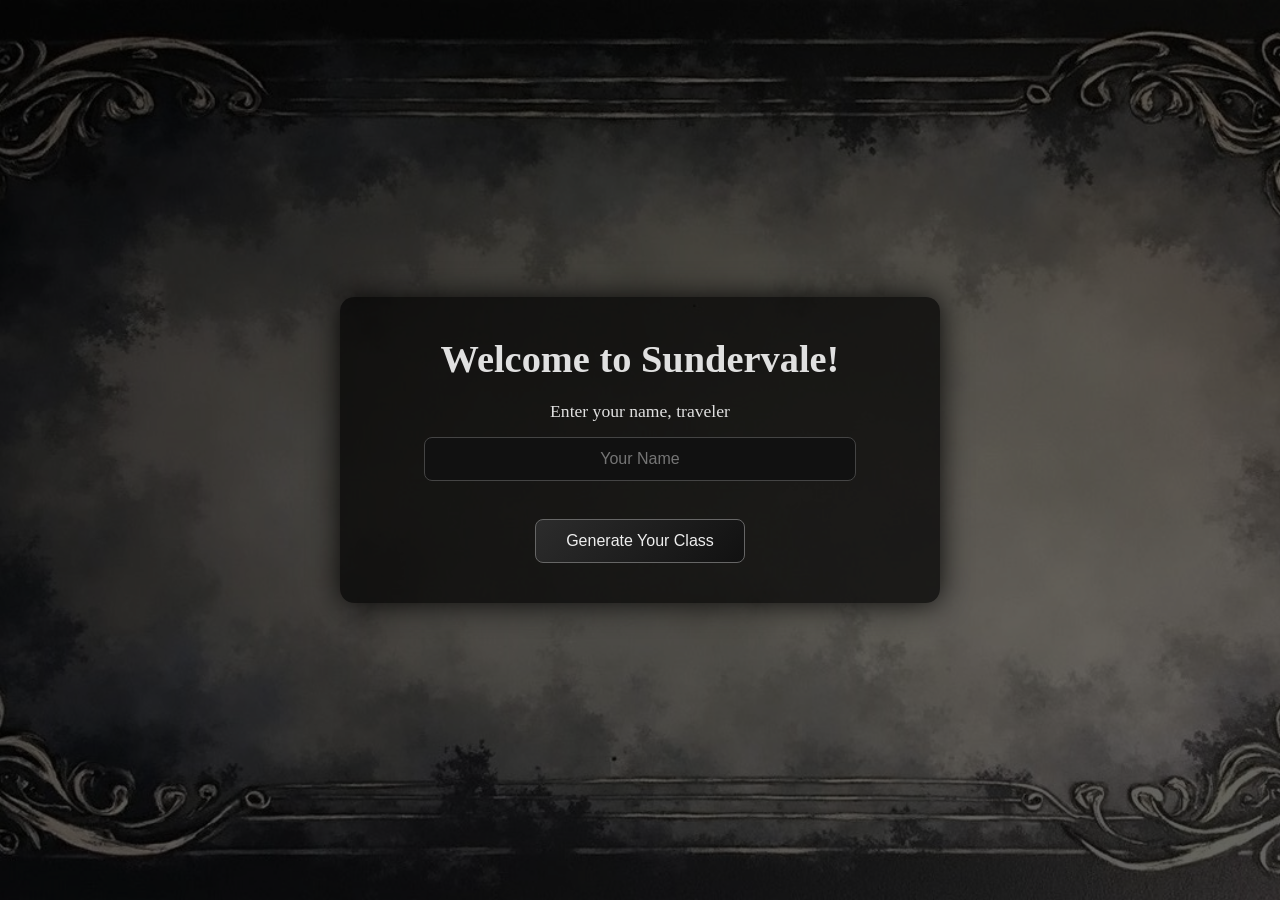
==== index.html @ fb8d45c8 "Update index.html" ====
<!DOCTYPE html>
<html>
<head>
  <title>Welcome to Sundervale</title>
  <link rel="stylesheet" href="assets/css/main.css">
</head>
<body>

  <div class="content">
    <h1>Welcome to Sundervale!</h1>

    <p>Enter your name, traveler</p>

    <input type="text" id="nameInput" placeholder="Your Name">

    <br><br>

    <button onclick="generateCharacter()">Generate Your Class</button>

    <div id="output"></div>
  </div>

  <script src="assets/js/main.js"></script>
</body>
</html>
---- assets/css/main.css ----
/* === GLOBAL RESET === */
* {
  box-sizing: border-box;
  margin: 0;
  padding: 0;
}

/* === PAGE BACKGROUND === */
body {
  min-height: 100vh;

  background-image: url("../img/background.jpg");
  background-size: cover;
  background-position: center;
  background-repeat: no-repeat;
  background-attachment: fixed;

  display: flex;
  justify-content: center;
  align-items: center;

  font-family: "Georgia", serif;
  color: #e0e0e0;
}

/* === DARK OVERLAY FOR READABILITY === */
body::before {
  content: "";
  position: fixed;
  inset: 0;
  background: rgba(0, 0, 0, 0.6);
  z-index: -1;
}

/* === MAIN CONTENT PANEL === */
.content {
  width: 100%;
  max-width: 600px;

  text-align: center;

  background: rgba(0, 0, 0, 0.7);
  padding: 40px 30px;

  border-radius: 14px;
  box-shadow: 0 0 30px rgba(0, 0, 0, 0.9);
}

/* === HEADINGS === */
h1 {
  font-size: 2.4rem;
  margin-bottom: 20px;
}

p {
  font-size: 1.1rem;
  margin-bottom: 15px;
}

/* === INPUT FIELD === */
input[type="text"] {
  width: 80%;
  padding: 12px;

  background: #111;
  border: 1px solid #444;
  border-radius: 8px;

  color: #eee;
  font-size: 1rem;
  text-align: center;
}

/* === BUTTON === */
button {
  margin-top: 20px;
  padding: 12px 30px;

  background: linear-gradient(135deg, #2c2c2c, #111);
  border: 1px solid #666;
  border-radius: 8px;

  color: #eee;
  font-size: 1rem;
  cursor: pointer;

  transition: all 0.3s ease;
}

button:hover {
  background: linear-gradient(135deg, #444, #222);
  box-shadow: 0 0 10px rgba(255, 255, 255, 0.2);
}

/* === RESULT TEXT === */
#result {
  margin-top: 25px;
  font-size: 1.2rem;
}
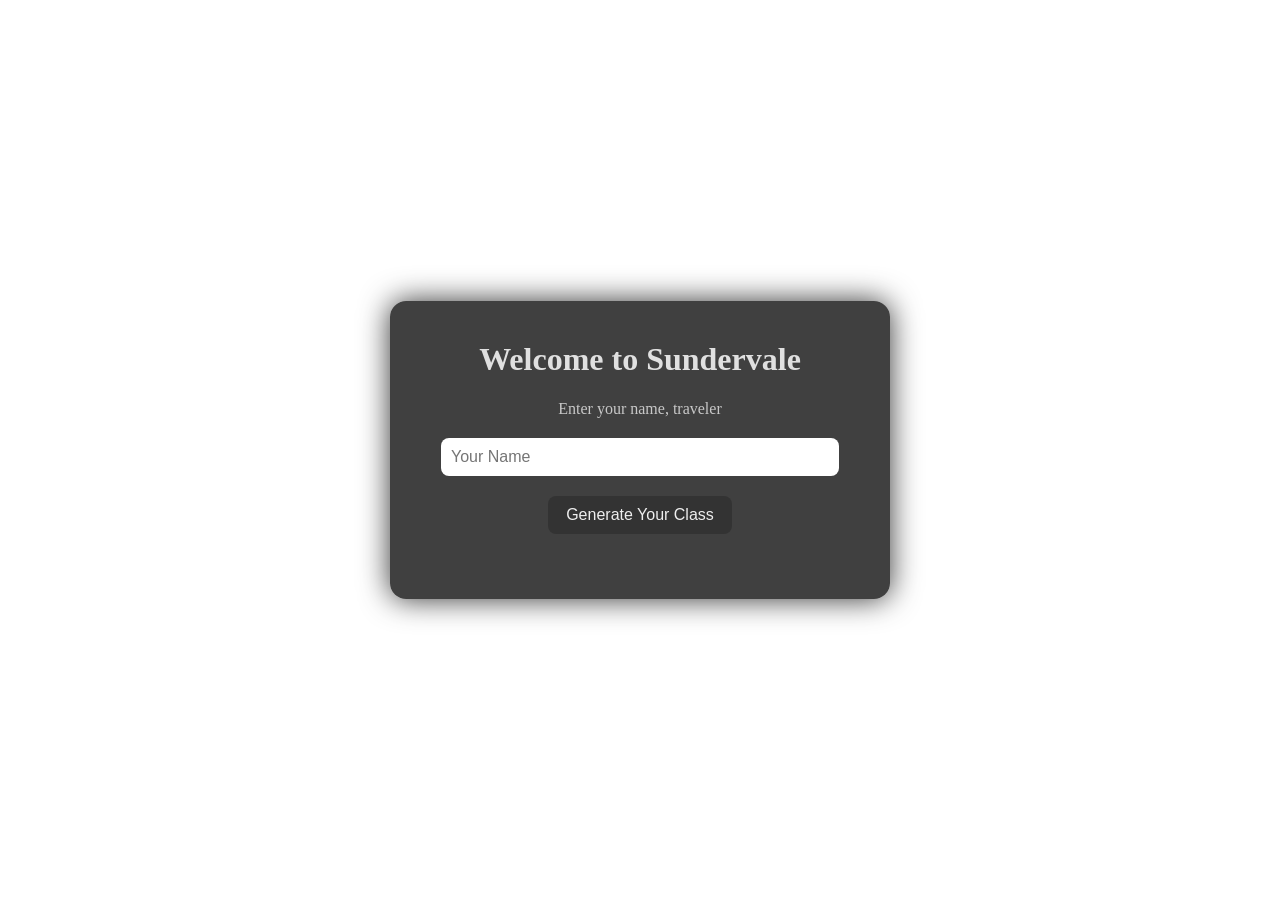
==== commit bd5e44f6: "Update index.html" ====
--- a/index.html
+++ b/index.html
@@ -1,19 +1,17 @@
 <!DOCTYPE html>
-<html>
+<html lang="en">
 <head>
+  <meta charset="UTF-8">
   <title>Welcome to Sundervale</title>
   <link rel="stylesheet" href="assets/css/main.css">
 </head>
 <body>
 
-  <div class="content">
-    <h1>Welcome to Sundervale!</h1>
-
-    <p>Enter your name, traveler</p>
+  <div class="card">
+    <h1>Welcome to Sundervale</h1>
+    <p class="subtitle">Enter your name, traveler</p>
 
     <input type="text" id="nameInput" placeholder="Your Name">
-
-    <br><br>
 
     <button onclick="generateCharacter()">Generate Your Class</button>
 
--- a/assets/css/main.css
+++ b/assets/css/main.css
@@ -1,99 +1,103 @@
-/* === GLOBAL RESET === */
-* {
-  box-sizing: border-box;
+/* ===== Global ===== */
+html, body {
+  height: 100%;
   margin: 0;
-  padding: 0;
 }
 
-/* === PAGE BACKGROUND === */
 body {
-  min-height: 100vh;
-
-  background-image: url("../img/background.jpg");
+  background-image: url("../images/background.jpg");
   background-size: cover;
   background-position: center;
   background-repeat: no-repeat;
-  background-attachment: fixed;
 
   display: flex;
   justify-content: center;
   align-items: center;
 
+  color: #e0e0e0;
   font-family: "Georgia", serif;
-  color: #e0e0e0;
 }
 
-/* === DARK OVERLAY FOR READABILITY === */
-body::before {
-  content: "";
-  position: fixed;
-  inset: 0;
-  background: rgba(0, 0, 0, 0.6);
-  z-index: -1;
+/* ===== Main Card ===== */
+.card {
+  background: rgba(0, 0, 0, 0.75);
+  padding: 40px;
+  width: 420px;
+  border-radius: 16px;
+  text-align: center;
+  box-shadow: 0 0 30px rgba(0,0,0,0.8);
 }
 
-/* === MAIN CONTENT PANEL === */
-.content {
-  width: 100%;
-  max-width: 600px;
-
-  text-align: center;
-
-  background: rgba(0, 0, 0, 0.7);
-  padding: 40px 30px;
-
-  border-radius: 14px;
-  box-shadow: 0 0 30px rgba(0, 0, 0, 0.9);
+/* ===== Text ===== */
+h1 {
+  margin-top: 0;
 }
 
-/* === HEADINGS === */
-h1 {
-  font-size: 2.4rem;
+.subtitle {
+  opacity: 0.85;
   margin-bottom: 20px;
 }
 
-p {
-  font-size: 1.1rem;
-  margin-bottom: 15px;
+/* ===== Input & Button ===== */
+input {
+  width: 90%;
+  padding: 10px;
+  border-radius: 8px;
+  border: none;
+  outline: none;
+  font-size: 16px;
+  margin-bottom: 20px;
 }
 
-/* === INPUT FIELD === */
-input[type="text"] {
-  width: 80%;
-  padding: 12px;
-
-  background: #111;
-  border: 1px solid #444;
+button {
+  padding: 10px 18px;
   border-radius: 8px;
-
+  border: none;
+  background: #333;
   color: #eee;
-  font-size: 1rem;
-  text-align: center;
-}
-
-/* === BUTTON === */
-button {
-  margin-top: 20px;
-  padding: 12px 30px;
-
-  background: linear-gradient(135deg, #2c2c2c, #111);
-  border: 1px solid #666;
-  border-radius: 8px;
-
-  color: #eee;
-  font-size: 1rem;
+  font-size: 16px;
   cursor: pointer;
-
-  transition: all 0.3s ease;
 }
 
 button:hover {
-  background: linear-gradient(135deg, #444, #222);
-  box-shadow: 0 0 10px rgba(255, 255, 255, 0.2);
+  background: #444;
 }
 
-/* === RESULT TEXT === */
-#result {
+/* ===== Output ===== */
+#output {
   margin-top: 25px;
-  font-size: 1.2rem;
+  opacity: 0;
 }
+
+/* Fade-in animation */
+.fade-in {
+  animation: fadeIn 0.6s ease forwards;
+}
+
+@keyframes fadeIn {
+  from {
+    opacity: 0;
+    transform: translateY(10px);
+  }
+  to {
+    opacity: 1;
+    transform: translateY(0);
+  }
+}
+
+/* ===== Traits ===== */
+.traits {
+  list-style: none;
+  padding: 0;
+  margin: 10px 0;
+}
+
+.traits li {
+  margin: 4px 0;
+}
+
+.ending {
+  margin-top: 12px;
+  font-style: italic;
+  opacity: 0.85;
+}
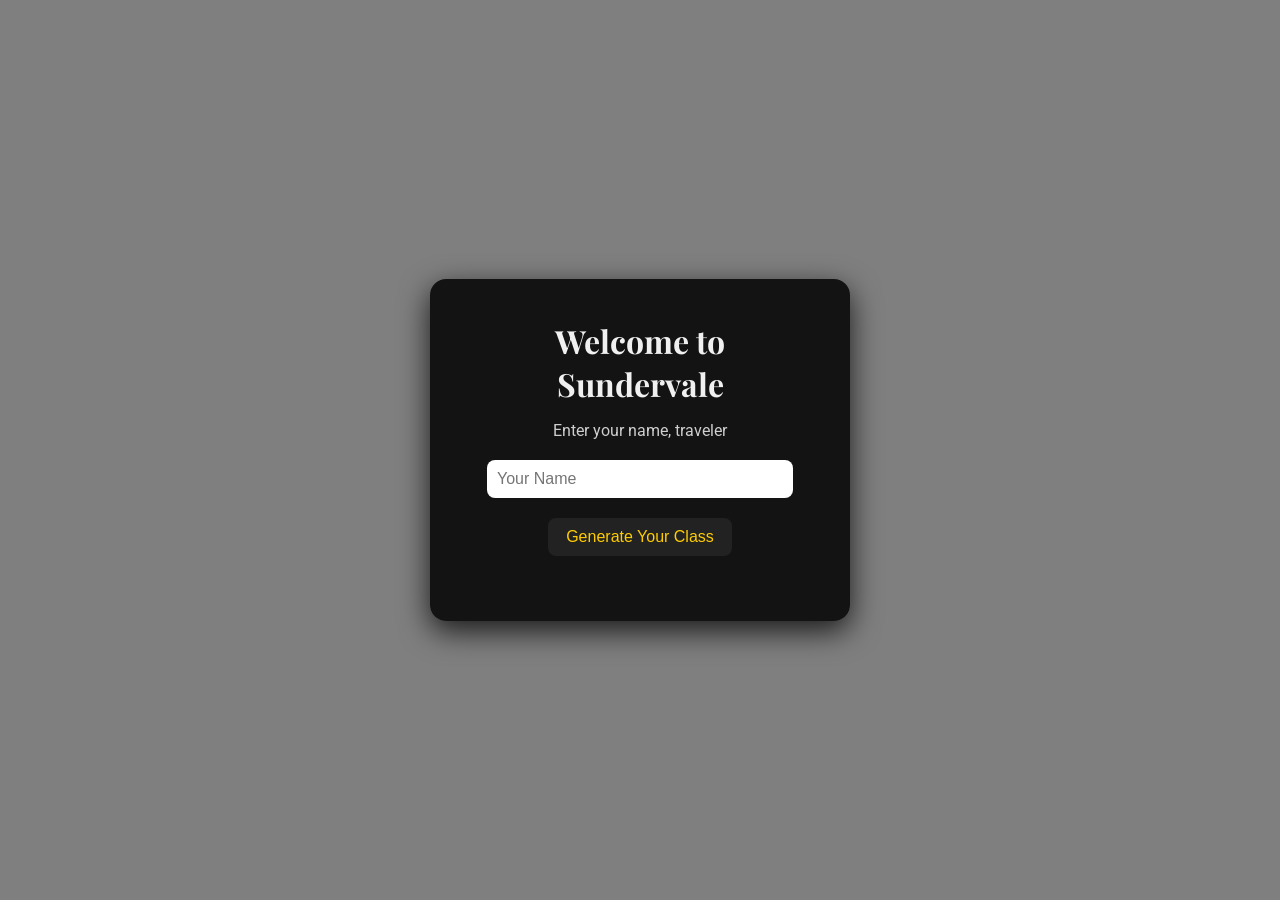
==== commit eca92142: "Update index.html" ====
--- a/index.html
+++ b/index.html
@@ -2,7 +2,13 @@
 <html lang="en">
 <head>
   <meta charset="UTF-8">
+  <meta name="viewport" content="width=device-width, initial-scale=1.0">
   <title>Welcome to Sundervale</title>
+
+  <!-- Google Fonts -->
+  <link href="https://fonts.googleapis.com/css2?family=Playfair+Display:wght@400;700&family=Roboto:wght@400;500&display=swap" rel="stylesheet">
+
+  <!-- Main CSS -->
   <link rel="stylesheet" href="assets/css/main.css">
 </head>
 <body>
@@ -12,8 +18,7 @@
     <p class="subtitle">Enter your name, traveler</p>
 
     <input type="text" id="nameInput" placeholder="Your Name">
-
-    <button onclick="generateCharacter()">Generate Your Class</button>
+    <button id="generateBtn">Generate Your Class</button>
 
     <div id="output"></div>
   </div>
--- a/assets/css/main.css
+++ b/assets/css/main.css
@@ -1,41 +1,67 @@
-/* ===== Global ===== */
+/* ===== Global Styles ===== */
+* {
+  box-sizing: border-box;
+}
+
 html, body {
   height: 100%;
   margin: 0;
-}
-
-body {
-  background-image: url("../images/background.jpg");
-  background-size: cover;
-  background-position: center;
-  background-repeat: no-repeat;
-
+  font-family: 'Roboto', sans-serif;
+  background: url("../images/background.jpg") center/cover no-repeat;
+  position: relative;
+  color: #f0f0f0;
   display: flex;
   justify-content: center;
   align-items: center;
-
-  color: #e0e0e0;
-  font-family: "Georgia", serif;
+  padding: 20px;
 }
 
-/* ===== Main Card ===== */
+body::before {
+  content: '';
+  position: fixed;
+  top: 0; left: 0;
+  width: 100%; height: 100%;
+  background: rgba(0,0,0,0.5);
+  z-index: -1;
+}
+
+/* ===== Card ===== */
 .card {
-  background: rgba(0, 0, 0, 0.75);
+  background: rgba(0,0,0,0.85);
+  max-width: 420px;
+  width: 100%;
   padding: 40px;
-  width: 420px;
   border-radius: 16px;
   text-align: center;
-  box-shadow: 0 0 30px rgba(0,0,0,0.8);
+  box-shadow: 0 10px 30px rgba(0,0,0,0.8);
+  transition: transform 0.3s ease, box-shadow 0.3s ease;
 }
 
-/* ===== Text ===== */
+.card:hover {
+  transform: translateY(-5px);
+  box-shadow: 0 15px 35px rgba(0,0,0,0.9);
+}
+
+/* ===== Typography ===== */
 h1 {
   margin-top: 0;
+  font-family: 'Playfair Display', serif;
+  font-size: 2rem;
+  margin-bottom: 8px;
 }
 
 .subtitle {
   opacity: 0.85;
   margin-bottom: 20px;
+}
+
+h2 {
+  color: #ffcc00;
+  font-family: 'Playfair Display', serif;
+}
+
+h3 {
+  margin-bottom: 6px;
 }
 
 /* ===== Input & Button ===== */
@@ -47,20 +73,27 @@
   outline: none;
   font-size: 16px;
   margin-bottom: 20px;
+  transition: all 0.3s ease;
+}
+
+input:focus {
+  outline: 2px solid #ffcc00;
+  box-shadow: 0 0 8px #ffcc00;
 }
 
 button {
   padding: 10px 18px;
   border-radius: 8px;
   border: none;
-  background: #333;
-  color: #eee;
+  background: #222;
+  color: #ffcc00;
   font-size: 16px;
   cursor: pointer;
+  transition: all 0.3s ease;
 }
 
 button:hover {
-  background: #444;
+  background: #555;
 }
 
 /* ===== Output ===== */
@@ -69,20 +102,14 @@
   opacity: 0;
 }
 
-/* Fade-in animation */
-.fade-in {
-  animation: fadeIn 0.6s ease forwards;
+/* ===== Animation ===== */
+@keyframes fadeInUp {
+  from { opacity: 0; transform: translateY(20px); }
+  to { opacity: 1; transform: translateY(0); }
 }
 
-@keyframes fadeIn {
-  from {
-    opacity: 0;
-    transform: translateY(10px);
-  }
-  to {
-    opacity: 1;
-    transform: translateY(0);
-  }
+.fade-in {
+  animation: fadeInUp 0.6s ease forwards;
 }
 
 /* ===== Traits ===== */
@@ -93,11 +120,25 @@
 }
 
 .traits li {
-  margin: 4px 0;
+  display: inline-block;
+  margin: 5px 6px;
+  padding: 4px 10px;
+  background: #333;
+  border-radius: 12px;
+  font-size: 14px;
+  opacity: 0.9;
+  transition: all 0.3s ease;
 }
 
+.traits li:hover {
+  background: #ffcc00;
+  color: #111;
+}
+
+/* ===== Ending Text ===== */
 .ending {
   margin-top: 12px;
   font-style: italic;
   opacity: 0.85;
 }
+
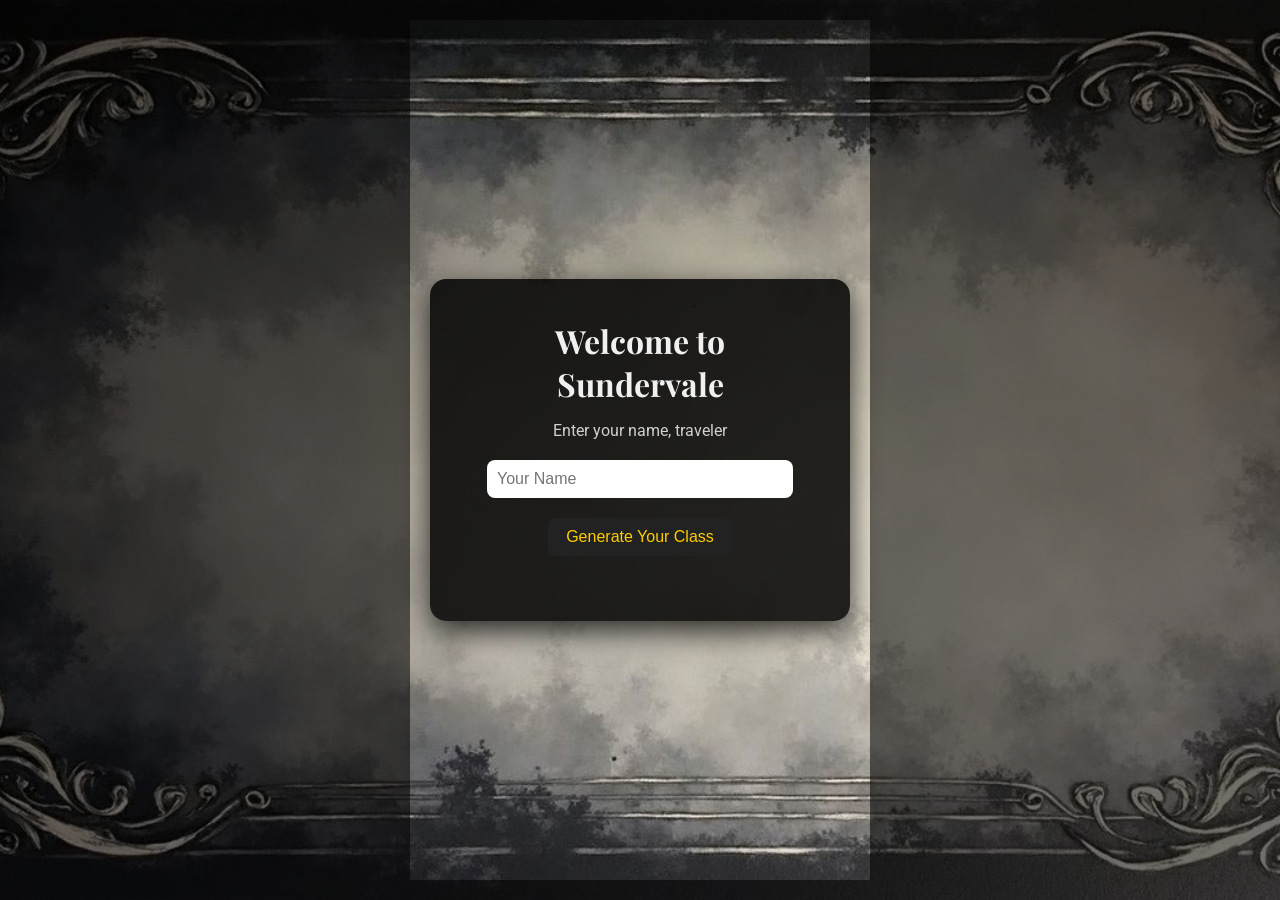
==== commit cf78dec4: "Update index.html" ====
--- a/index.html
+++ b/index.html
@@ -3,7 +3,7 @@
 <head>
   <meta charset="UTF-8">
   <meta name="viewport" content="width=device-width, initial-scale=1.0">
-  <title>Welcome to Sundervale</title>
+  <title>Welcome to Sundervale!</title>
 
   <!-- Google Fonts -->
   <link href="https://fonts.googleapis.com/css2?family=Playfair+Display:wght@400;700&family=Roboto:wght@400;500&display=swap" rel="stylesheet">
--- a/assets/css/main.css
+++ b/assets/css/main.css
@@ -7,21 +7,26 @@
   height: 100%;
   margin: 0;
   font-family: 'Roboto', sans-serif;
-  background: url("../images/background.jpg") center/cover no-repeat;
-  position: relative;
   color: #f0f0f0;
   display: flex;
   justify-content: center;
   align-items: center;
   padding: 20px;
+
+  /* Background image */
+  background: url("../img/background.jpg") center center / cover no-repeat fixed;
+
+  /* Fallback color */
+  background-color: #111;
 }
 
+/* Overlay to darken image and make text readable */
 body::before {
   content: '';
   position: fixed;
   top: 0; left: 0;
   width: 100%; height: 100%;
-  background: rgba(0,0,0,0.5);
+  background: rgba(0, 0, 0, 0.55); /* slightly darker overlay */
   z-index: -1;
 }
 
@@ -58,6 +63,7 @@
 h2 {
   color: #ffcc00;
   font-family: 'Playfair Display', serif;
+  margin-bottom: 6px;
 }
 
 h3 {
@@ -142,3 +148,14 @@
   opacity: 0.85;
 }
 
+/* ===== Responsive ===== */
+@media (max-width: 480px) {
+  .card {
+    padding: 30px 20px;
+  }
+  h1 { font-size: 1.6rem; }
+  h2 { font-size: 1.4rem; }
+  input, button { font-size: 14px; }
+}
+
+
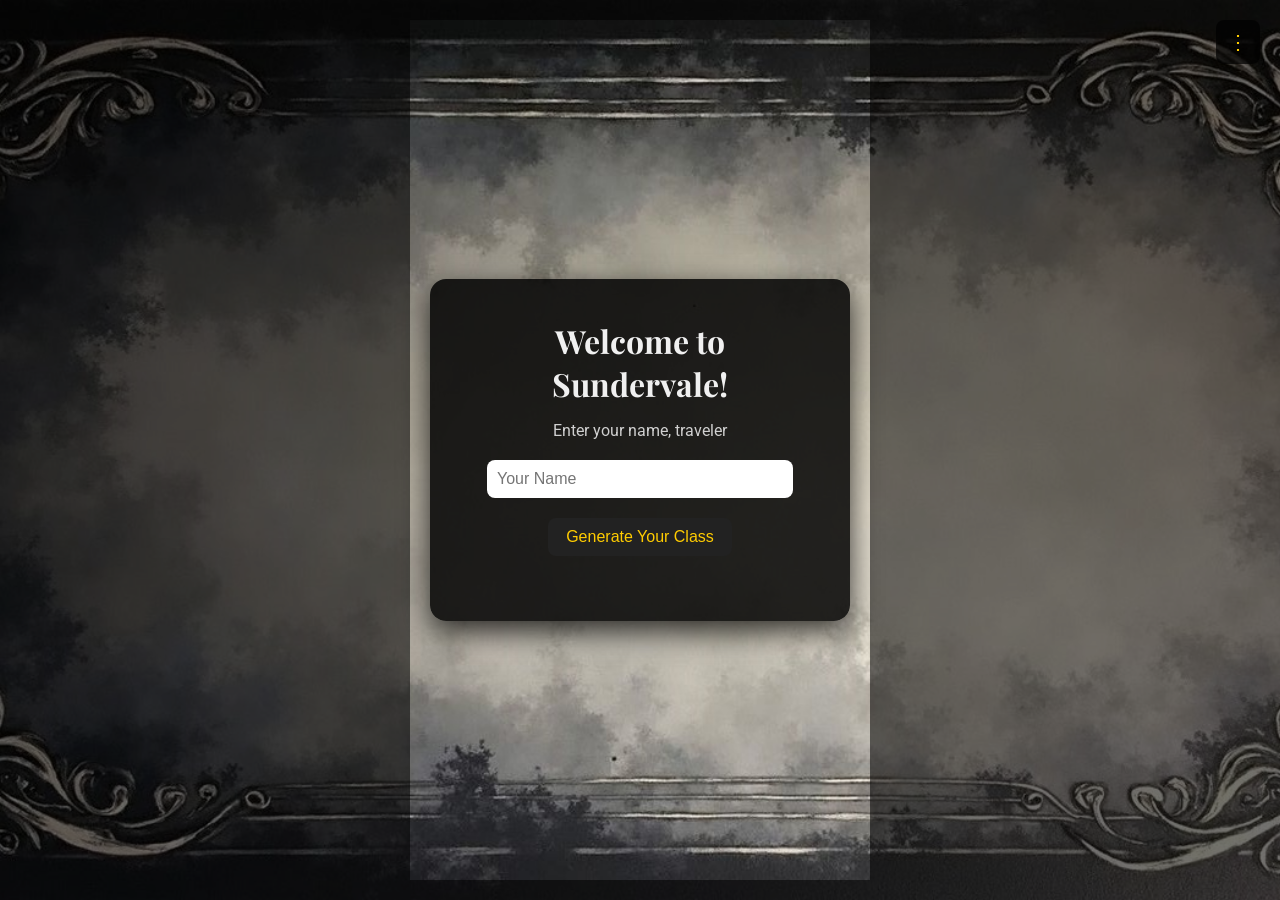
==== commit 343ae6dc: "Update index.html" ====
--- a/index.html
+++ b/index.html
@@ -3,7 +3,7 @@
 <head>
   <meta charset="UTF-8">
   <meta name="viewport" content="width=device-width, initial-scale=1.0">
-  <title>Welcome to Sundervale!</title>
+  <title>Welcome to Sundervale</title>
 
   <!-- Google Fonts -->
   <link href="https://fonts.googleapis.com/css2?family=Playfair+Display:wght@400;700&family=Roboto:wght@400;500&display=swap" rel="stylesheet">
@@ -13,8 +13,18 @@
 </head>
 <body>
 
+  <!-- Top-right menu -->
+  <div class="menu-container">
+    <button class="menu-btn">⋮</button>
+    <div class="dropdown">
+      <a href="gallery.html">Gallery</a>
+      <a href="story.html">World Story</a>
+    </div>
+  </div>
+
+  <!-- Main Card -->
   <div class="card">
-    <h1>Welcome to Sundervale</h1>
+    <h1>Welcome to Sundervale!</h1>
     <p class="subtitle">Enter your name, traveler</p>
 
     <input type="text" id="nameInput" placeholder="Your Name">
@@ -23,6 +33,8 @@
     <div id="output"></div>
   </div>
 
+  <!-- JS -->
   <script src="assets/js/main.js"></script>
 </body>
 </html>
+
--- a/assets/css/main.css
+++ b/assets/css/main.css
@@ -15,9 +15,7 @@
 
   /* Background image */
   background: url("../img/background.jpg") center center / cover no-repeat fixed;
-
-  /* Fallback color */
-  background-color: #111;
+  background-color: #111; /* fallback */
 }
 
 /* Overlay to darken image and make text readable */
@@ -26,8 +24,55 @@
   position: fixed;
   top: 0; left: 0;
   width: 100%; height: 100%;
-  background: rgba(0, 0, 0, 0.55); /* slightly darker overlay */
+  background: rgba(0,0,0,0.55);
   z-index: -1;
+}
+
+/* ===== Top-right Menu ===== */
+.menu-container {
+  position: fixed;
+  top: 20px;
+  right: 20px;
+  z-index: 1000;
+}
+
+.menu-btn {
+  background: rgba(0,0,0,0.7);
+  color: #ffcc00;
+  border: none;
+  padding: 10px 12px;
+  font-size: 20px;
+  border-radius: 8px;
+  cursor: pointer;
+  transition: background 0.3s ease;
+}
+
+.menu-btn:hover {
+  background: rgba(0,0,0,0.85);
+}
+
+.dropdown {
+  display: none;
+  position: absolute;
+  top: 40px;
+  right: 0;
+  background: rgba(0,0,0,0.9);
+  border-radius: 8px;
+  overflow: hidden;
+  min-width: 150px;
+  box-shadow: 0 5px 20px rgba(0,0,0,0.7);
+}
+
+.dropdown a {
+  display: block;
+  color: #ffcc00;
+  text-decoration: none;
+  padding: 10px 15px;
+  transition: background 0.3s ease;
+}
+
+.dropdown a:hover {
+  background: rgba(255,204,0,0.1);
 }
 
 /* ===== Card ===== */
@@ -39,12 +84,13 @@
   border-radius: 16px;
   text-align: center;
   box-shadow: 0 10px 30px rgba(0,0,0,0.8);
-  transition: transform 0.3s ease, box-shadow 0.3s ease;
+  transition: transform 0.3s ease, box-shadow 0.3s ease, background 0.3s ease;
 }
 
 .card:hover {
   transform: translateY(-5px);
-  box-shadow: 0 15px 35px rgba(0,0,0,0.9);
+  box-shadow: 0 12px 25px rgba(0,0,0,0.85);
+  background: rgba(0,0,0,0.9);
 }
 
 /* ===== Typography ===== */
@@ -150,9 +196,7 @@
 
 /* ===== Responsive ===== */
 @media (max-width: 480px) {
-  .card {
-    padding: 30px 20px;
-  }
+  .card { padding: 30px 20px; }
   h1 { font-size: 1.6rem; }
   h2 { font-size: 1.4rem; }
   input, button { font-size: 14px; }
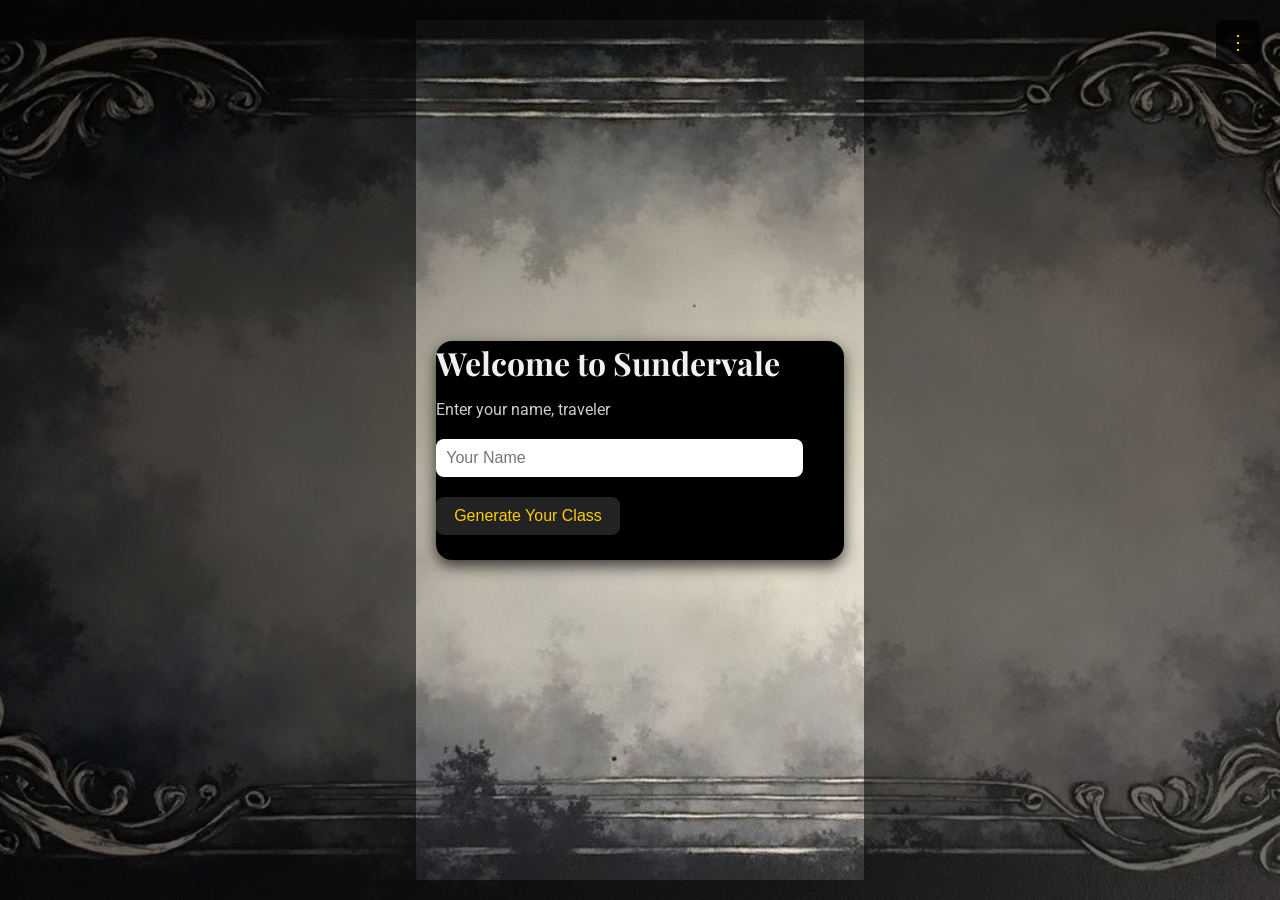
==== commit fcf9095d: "Update index.html" ====
--- a/index.html
+++ b/index.html
@@ -24,7 +24,7 @@
 
   <!-- Main Card -->
   <div class="card">
-    <h1>Welcome to Sundervale!</h1>
+    <h1>Welcome to Sundervale</h1>
     <p class="subtitle">Enter your name, traveler</p>
 
     <input type="text" id="nameInput" placeholder="Your Name">
--- a/assets/css/main.css
+++ b/assets/css/main.css
@@ -77,20 +77,15 @@
 
 /* ===== Card ===== */
 .card {
-  background: rgba(0,0,0,0.85);
-  max-width: 420px;
-  width: 100%;
-  padding: 40px;
+  background: #000; /* fully opaque removes the column issue */
+  box-shadow: 0 6px 15px rgba(0,0,0,0.7); 
   border-radius: 16px;
-  text-align: center;
-  box-shadow: 0 10px 30px rgba(0,0,0,0.8);
-  transition: transform 0.3s ease, box-shadow 0.3s ease, background 0.3s ease;
+  transition: transform 0.3s ease, box-shadow 0.3s ease;
 }
 
 .card:hover {
   transform: translateY(-5px);
-  box-shadow: 0 12px 25px rgba(0,0,0,0.85);
-  background: rgba(0,0,0,0.9);
+  box-shadow: 0 8px 20px rgba(0,0,0,0.7);
 }
 
 /* ===== Typography ===== */
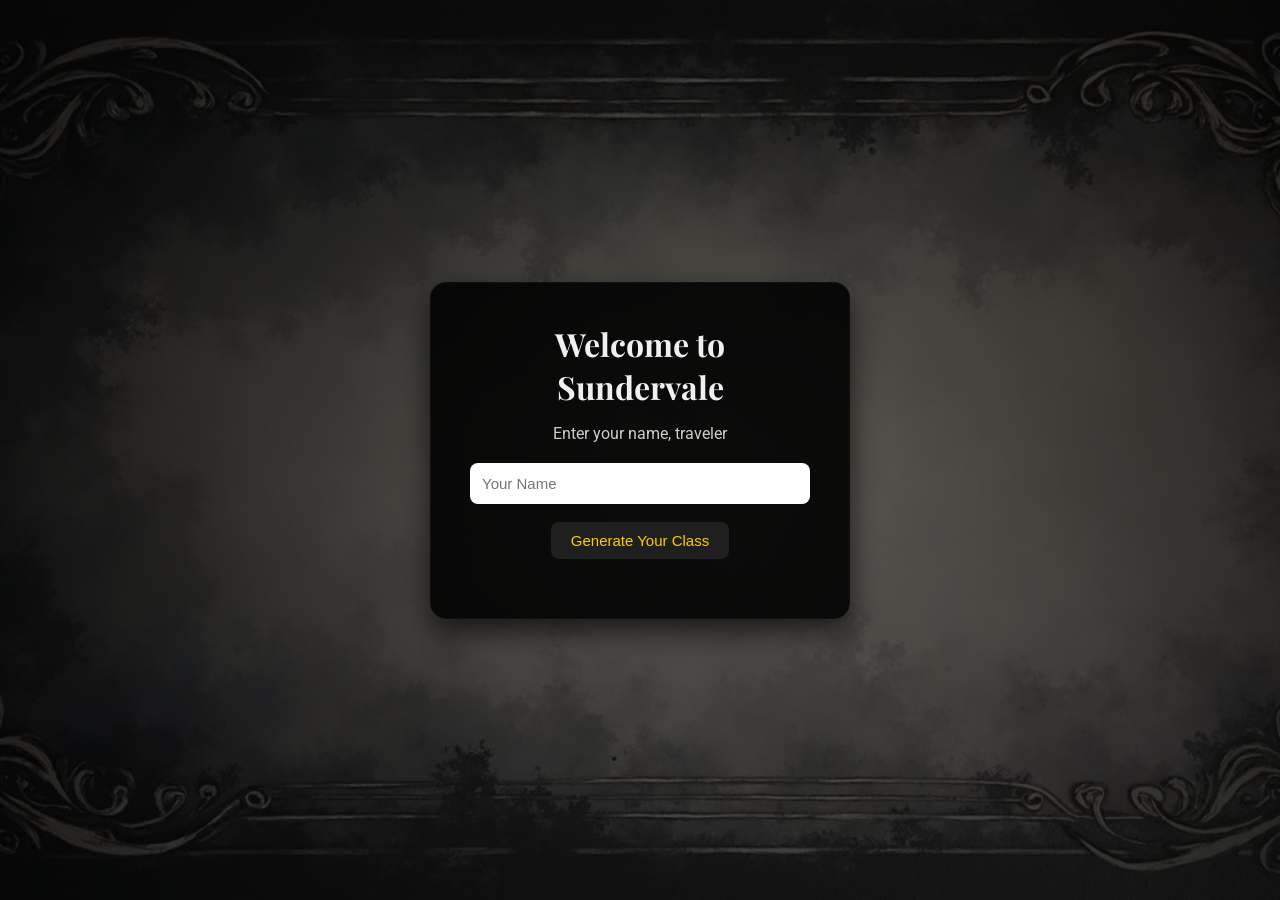
==== commit 386222ce: "First fix on local for bright column" ====
--- a/index.html
+++ b/index.html
@@ -1,40 +1,29 @@
 <!DOCTYPE html>
 <html lang="en">
 <head>
-  <meta charset="UTF-8">
-  <meta name="viewport" content="width=device-width, initial-scale=1.0">
+  <meta charset="UTF-8" />
   <title>Welcome to Sundervale</title>
 
   <!-- Google Fonts -->
-  <link href="https://fonts.googleapis.com/css2?family=Playfair+Display:wght@400;700&family=Roboto:wght@400;500&display=swap" rel="stylesheet">
+  <link rel="preconnect" href="https://fonts.googleapis.com">
+  <link rel="preconnect" href="https://fonts.gstatic.com" crossorigin>
+  <link href="https://fonts.googleapis.com/css2?family=Playfair+Display:wght@600;700&family=Roboto:wght@400;500&display=swap" rel="stylesheet">
 
-  <!-- Main CSS -->
   <link rel="stylesheet" href="assets/css/main.css">
 </head>
 <body>
 
-  <!-- Top-right menu -->
-  <div class="menu-container">
-    <button class="menu-btn">⋮</button>
-    <div class="dropdown">
-      <a href="gallery.html">Gallery</a>
-      <a href="story.html">World Story</a>
-    </div>
-  </div>
-
-  <!-- Main Card -->
-  <div class="card">
+  <main class="card">
     <h1>Welcome to Sundervale</h1>
     <p class="subtitle">Enter your name, traveler</p>
 
-    <input type="text" id="nameInput" placeholder="Your Name">
-    <button id="generateBtn">Generate Your Class</button>
+    <input type="text" id="nameInput" placeholder="Your Name" />
+
+    <button onclick="generateCharacter()">Generate Your Class</button>
 
     <div id="output"></div>
-  </div>
+  </main>
 
-  <!-- JS -->
   <script src="assets/js/main.js"></script>
 </body>
 </html>
-
--- a/assets/css/main.css
+++ b/assets/css/main.css
@@ -1,4 +1,4 @@
-/* ===== Global Styles ===== */
+/* ===== Reset & Base ===== */
 * {
   box-sizing: border-box;
 }
@@ -8,92 +8,67 @@
   margin: 0;
   font-family: 'Roboto', sans-serif;
   color: #f0f0f0;
+}
+
+/* ===== Layout ===== */
+body {
   display: flex;
   justify-content: center;
   align-items: center;
   padding: 20px;
-
-  /* Background image */
-  background: url("../img/background.jpg") center center / cover no-repeat fixed;
-  background-color: #111; /* fallback */
+  position: relative;
+  overflow: hidden;
 }
 
-/* Overlay to darken image and make text readable */
+/* ===== Background Image Layer ===== */
 body::before {
-  content: '';
+  content: "";
   position: fixed;
-  top: 0; left: 0;
-  width: 100%; height: 100%;
-  background: rgba(0,0,0,0.55);
+  inset: 0;
+  background: url("../img/background.jpg") center / cover no-repeat;
+  filter: brightness(0.55) contrast(0.9);
+  z-index: -2;
+}
+
+/* ===== Atmospheric Overlay ===== */
+body::after {
+  content: "";
+  position: fixed;
+  inset: 0;
+  background: radial-gradient(
+    circle at center,
+    rgba(0,0,0,0.15),
+    rgba(0,0,0,0.75)
+  );
   z-index: -1;
 }
 
-/* ===== Top-right Menu ===== */
-.menu-container {
-  position: fixed;
-  top: 20px;
-  right: 20px;
-  z-index: 1000;
-}
-
-.menu-btn {
-  background: rgba(0,0,0,0.7);
-  color: #ffcc00;
-  border: none;
-  padding: 10px 12px;
-  font-size: 20px;
-  border-radius: 8px;
-  cursor: pointer;
-  transition: background 0.3s ease;
-}
-
-.menu-btn:hover {
-  background: rgba(0,0,0,0.85);
-}
-
-.dropdown {
-  display: none;
-  position: absolute;
-  top: 40px;
-  right: 0;
-  background: rgba(0,0,0,0.9);
-  border-radius: 8px;
-  overflow: hidden;
-  min-width: 150px;
-  box-shadow: 0 5px 20px rgba(0,0,0,0.7);
-}
-
-.dropdown a {
-  display: block;
-  color: #ffcc00;
-  text-decoration: none;
-  padding: 10px 15px;
-  transition: background 0.3s ease;
-}
-
-.dropdown a:hover {
-  background: rgba(255,204,0,0.1);
-}
-
-/* ===== Card ===== */
+/* ===== Main Card ===== */
 .card {
-  background: #000; /* fully opaque removes the column issue */
-  box-shadow: 0 6px 15px rgba(0,0,0,0.7); 
+  background: rgba(0, 0, 0, 0.88);
+  max-width: 420px;
+  width: 100%;
+  padding: 40px;
   border-radius: 16px;
-  transition: transform 0.3s ease, box-shadow 0.3s ease;
+  text-align: center;
+  box-shadow:
+    0 12px 30px rgba(0,0,0,0.7),
+    inset 0 0 0 1px rgba(255,255,255,0.03);
+  transition: transform 0.25s ease, box-shadow 0.25s ease;
 }
 
 .card:hover {
-  transform: translateY(-5px);
-  box-shadow: 0 8px 20px rgba(0,0,0,0.7);
+  transform: translateY(-4px);
+  box-shadow:
+    0 18px 40px rgba(0,0,0,0.8),
+    inset 0 0 0 1px rgba(255,255,255,0.04);
 }
 
 /* ===== Typography ===== */
 h1 {
-  margin-top: 0;
   font-family: 'Playfair Display', serif;
   font-size: 2rem;
-  margin-bottom: 8px;
+  margin: 0 0 6px;
 }
 
 .subtitle {
@@ -102,9 +77,9 @@
 }
 
 h2 {
+  font-family: 'Playfair Display', serif;
   color: #ffcc00;
-  font-family: 'Playfair Display', serif;
-  margin-bottom: 6px;
+  margin-top: 25px;
 }
 
 h3 {
@@ -113,68 +88,72 @@
 
 /* ===== Input & Button ===== */
 input {
-  width: 90%;
-  padding: 10px;
+  width: 100%;
+  padding: 12px;
   border-radius: 8px;
   border: none;
-  outline: none;
-  font-size: 16px;
-  margin-bottom: 20px;
-  transition: all 0.3s ease;
+  font-size: 15px;
+  margin-bottom: 18px;
 }
 
 input:focus {
   outline: 2px solid #ffcc00;
-  box-shadow: 0 0 8px #ffcc00;
+  box-shadow: 0 0 6px rgba(255,204,0,0.6);
 }
 
 button {
-  padding: 10px 18px;
+  padding: 10px 20px;
   border-radius: 8px;
   border: none;
-  background: #222;
+  background: #1f1f1f;
   color: #ffcc00;
-  font-size: 16px;
+  font-size: 15px;
   cursor: pointer;
-  transition: all 0.3s ease;
+  transition: background 0.25s ease, transform 0.2s ease;
 }
 
 button:hover {
-  background: #555;
+  background: #333;
+  transform: translateY(-1px);
 }
 
 /* ===== Output ===== */
 #output {
-  margin-top: 25px;
+  margin-top: 20px;
   opacity: 0;
 }
 
-/* ===== Animation ===== */
-@keyframes fadeInUp {
-  from { opacity: 0; transform: translateY(20px); }
-  to { opacity: 1; transform: translateY(0); }
+/* ===== Fade Animation ===== */
+.fade-in {
+  animation: fadeInUp 0.6s ease forwards;
 }
 
-.fade-in {
-  animation: fadeInUp 0.6s ease forwards;
+@keyframes fadeInUp {
+  from {
+    opacity: 0;
+    transform: translateY(16px);
+  }
+  to {
+    opacity: 1;
+    transform: translateY(0);
+  }
 }
 
 /* ===== Traits ===== */
 .traits {
   list-style: none;
   padding: 0;
-  margin: 10px 0;
+  margin: 12px 0;
 }
 
 .traits li {
   display: inline-block;
-  margin: 5px 6px;
-  padding: 4px 10px;
-  background: #333;
+  margin: 5px;
+  padding: 5px 12px;
+  background: #2c2c2c;
   border-radius: 12px;
-  font-size: 14px;
-  opacity: 0.9;
-  transition: all 0.3s ease;
+  font-size: 13px;
+  transition: background 0.25s ease, color 0.25s ease;
 }
 
 .traits li:hover {
@@ -182,19 +161,9 @@
   color: #111;
 }
 
-/* ===== Ending Text ===== */
+/* ===== Ending ===== */
 .ending {
-  margin-top: 12px;
+  margin-top: 14px;
   font-style: italic;
   opacity: 0.85;
 }
-
-/* ===== Responsive ===== */
-@media (max-width: 480px) {
-  .card { padding: 30px 20px; }
-  h1 { font-size: 1.6rem; }
-  h2 { font-size: 1.4rem; }
-  input, button { font-size: 14px; }
-}
-
-
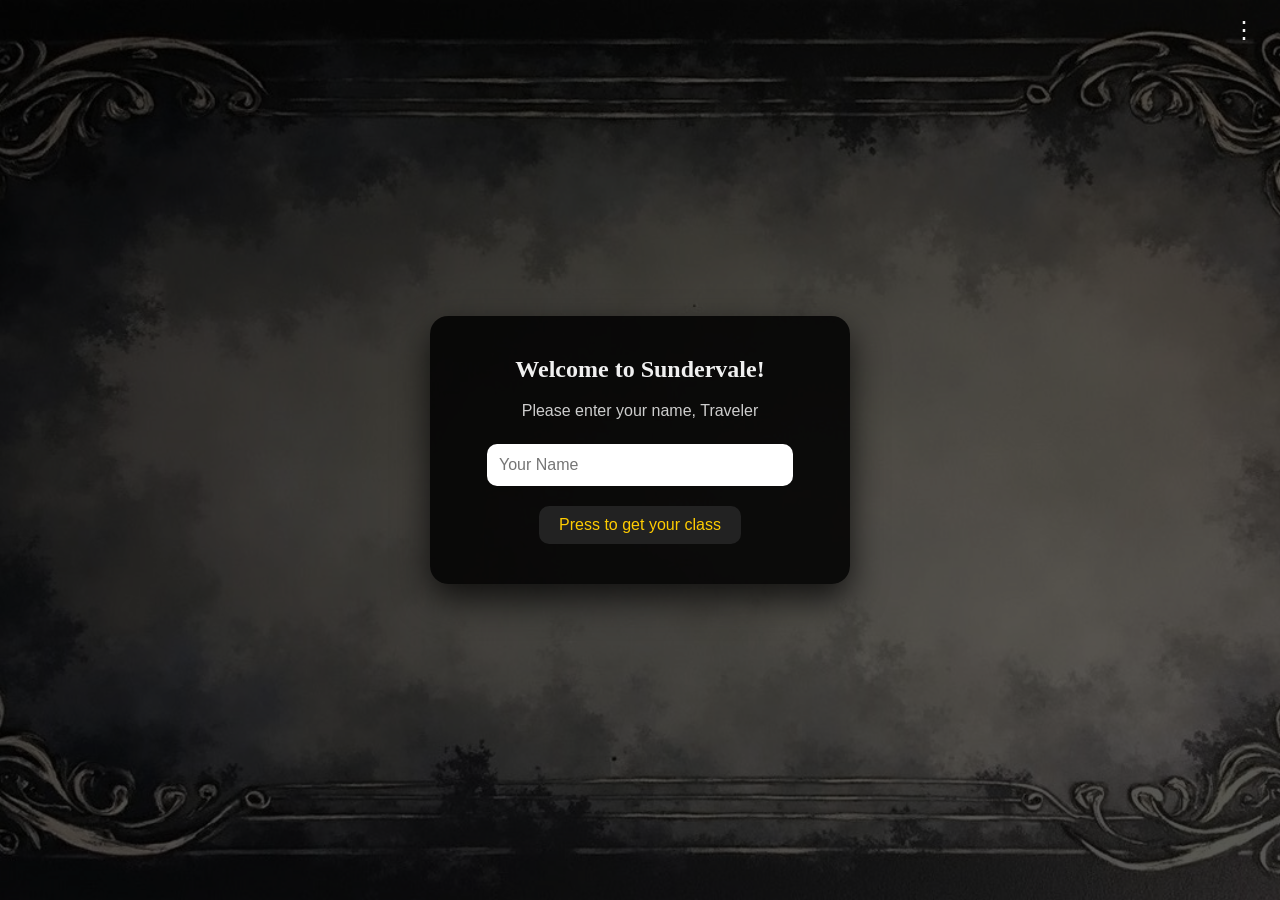
==== commit a5ee1e0c: "Change some things in gallery and world page" ====
--- a/index.html
+++ b/index.html
@@ -1,29 +1,32 @@
 <!DOCTYPE html>
 <html lang="en">
 <head>
-  <meta charset="UTF-8" />
+  <meta charset="UTF-8">
   <title>Welcome to Sundervale</title>
-
-  <!-- Google Fonts -->
-  <link rel="preconnect" href="https://fonts.googleapis.com">
-  <link rel="preconnect" href="https://fonts.gstatic.com" crossorigin>
-  <link href="https://fonts.googleapis.com/css2?family=Playfair+Display:wght@600;700&family=Roboto:wght@400;500&display=swap" rel="stylesheet">
-
   <link rel="stylesheet" href="assets/css/main.css">
 </head>
 <body>
 
-  <main class="card">
-    <h1>Welcome to Sundervale</h1>
-    <p class="subtitle">Enter your name, traveler</p>
+<header class="top-bar">
+  <div class="menu-btn" id="menuBtn">⋮</div>
+  <nav class="menu" id="menu">
+    <a href="gallery.html">Gallery</a>
+    <a href="world.html">World</a>
+  </nav>
+</header>
 
-    <input type="text" id="nameInput" placeholder="Your Name" />
+<main class="center-wrapper">
+  <section class="card">
+    <h1>Welcome to Sundervale!</h1>
+    <p class="subtitle">Please enter your name, Traveler</p>
 
-    <button onclick="generateCharacter()">Generate Your Class</button>
+    <input type="text" id="nameInput" placeholder="Your Name">
+    <button onclick="generateCharacter()">Press to get your class</button>
 
     <div id="output"></div>
-  </main>
+  </section>
+</main>
 
-  <script src="assets/js/main.js"></script>
+<script src="assets/js/main.js"></script>
 </body>
 </html>
--- a/assets/css/main.css
+++ b/assets/css/main.css
@@ -1,169 +1,53 @@
-/* ===== Reset & Base ===== */
-* {
-  box-sizing: border-box;
-}
+* { box-sizing: border-box; }
 
-html, body {
-  height: 100%;
-  margin: 0;
-  font-family: 'Roboto', sans-serif;
-  color: #f0f0f0;
-}
+html, body { margin: 0; padding: 0; font-family: 'Roboto', sans-serif; color: #f0f0f0; min-height: 100%; }
 
-/* ===== Layout ===== */
-body {
-  display: flex;
-  justify-content: center;
-  align-items: center;
-  padding: 20px;
-  position: relative;
-  overflow: hidden;
-}
+body { background: url("../img/background.jpg") center/cover no-repeat fixed; }
+body::before { content:""; position:fixed; inset:0; background: rgba(0,0,0,0.65); z-index:-1; }
 
-/* ===== Background Image Layer ===== */
-body::before {
-  content: "";
-  position: fixed;
-  inset: 0;
-  background: url("../img/background.jpg") center / cover no-repeat;
-  filter: brightness(0.55) contrast(0.9);
-  z-index: -2;
-}
+/* Top menu */
+.top-bar { position: fixed; top:0; left:0; right:0; padding:16px 24px; display:flex; justify-content:flex-end; z-index:10; }
+.menu-btn { font-size:24px; cursor:pointer; user-select:none; }
+.menu { position:absolute; top:56px; right:24px; background:rgba(15,15,15,0.95); border-radius:12px; display:none; flex-direction:column; min-width:160px; box-shadow:0 10px 25px rgba(0,0,0,0.6); }
+.menu a { padding:14px 18px; color:#f0f0f0; text-decoration:none; }
+.menu a:hover { background:#222; }
 
-/* ===== Atmospheric Overlay ===== */
-body::after {
-  content: "";
-  position: fixed;
-  inset: 0;
-  background: radial-gradient(
-    circle at center,
-    rgba(0,0,0,0.15),
-    rgba(0,0,0,0.75)
-  );
-  z-index: -1;
-}
+/* Center card */
+.center-wrapper { min-height:100vh; display:flex; align-items:center; justify-content:center; padding:20px; }
+.card { background: rgba(0,0,0,0.85); padding:40px; border-radius:18px; max-width:420px; width:100%; text-align:center; box-shadow:0 15px 35px rgba(0,0,0,0.75); transition: transform 0.3s ease, box-shadow 0.3s ease; }
+.card:hover { transform:translateY(-4px); box-shadow:0 18px 45px rgba(0,0,0,0.85); }
 
-/* ===== Main Card ===== */
-.card {
-  background: rgba(0, 0, 0, 0.88);
-  max-width: 420px;
-  width: 100%;
-  padding: 40px;
-  border-radius: 16px;
-  text-align: center;
-  box-shadow:
-    0 12px 30px rgba(0,0,0,0.7),
-    inset 0 0 0 1px rgba(255,255,255,0.03);
-  transition: transform 0.25s ease, box-shadow 0.25s ease;
-}
+/* Typography */
+h1,h2 { font-family:'Playfair Display', serif; margin-top:0; }
+.subtitle { opacity:0.85; margin-bottom:24px; }
 
-.card:hover {
-  transform: translateY(-4px);
-  box-shadow:
-    0 18px 40px rgba(0,0,0,0.8),
-    inset 0 0 0 1px rgba(255,255,255,0.04);
-}
+/* Inputs & buttons */
+input { width:90%; padding:12px; border-radius:10px; border:none; font-size:16px; margin-bottom:20px; outline:none; }
+input:focus { outline:2px solid #ffcc00; }
+button { padding:10px 20px; border-radius:10px; border:none; background:#222; color:#ffcc00; font-size:16px; cursor:pointer; }
+button:hover { background:#444; }
 
-/* ===== Typography ===== */
-h1 {
-  font-family: 'Playfair Display', serif;
-  font-size: 2rem;
-  margin: 0 0 6px;
-}
+/* World content */
+.world-content { max-width:760px; margin:120px auto 80px; padding:0 24px; font-size:18px; line-height:1.85; }
 
-.subtitle {
-  opacity: 0.85;
-  margin-bottom: 20px;
-}
+/* Gallery */
+.gallery-grid { margin:120px auto 80px; max-width:960px; padding:0 24px; display:grid; grid-template-columns:repeat(auto-fit, minmax(160px,1fr)); gap:16px; }
+.gallery-grid img { width:100%; aspect-ratio:1/1; object-fit:cover; border-radius:12px; cursor:pointer; transition: transform 0.25s ease; }
+.gallery-grid img:hover { transform:scale(1.03); }
 
-h2 {
-  font-family: 'Playfair Display', serif;
-  color: #ffcc00;
-  margin-top: 25px;
-}
+/* Lightbox */
+.lightbox { position:fixed; inset:0; background:rgba(0,0,0,0.9); display:none; align-items:center; justify-content:center; z-index:20; }
+.lightbox img { max-width:90%; max-height:90%; border-radius:12px; }
 
-h3 {
-  margin-bottom: 6px;
-}
+/* Back button */
+.back-btn { position:fixed; bottom:24px; left:24px; font-size:18px; color:#f0f0f0; text-decoration:none; opacity:0.9; }
+.back-btn:hover { opacity:1; }
 
-/* ===== Input & Button ===== */
-input {
-  width: 100%;
-  padding: 12px;
-  border-radius: 8px;
-  border: none;
-  font-size: 15px;
-  margin-bottom: 18px;
-}
+/* Traits (class generator) */
+.traits { list-style:none; padding:0; margin:10px 0; }
+.traits li { display:inline-block; margin:5px 6px; padding:4px 10px; background:#333; border-radius:12px; font-size:14px; opacity:0.9; transition: all 0.3s ease; }
+.traits li:hover { background:#ffcc00; color:#111; }
 
-input:focus {
-  outline: 2px solid #ffcc00;
-  box-shadow: 0 0 6px rgba(255,204,0,0.6);
-}
-
-button {
-  padding: 10px 20px;
-  border-radius: 8px;
-  border: none;
-  background: #1f1f1f;
-  color: #ffcc00;
-  font-size: 15px;
-  cursor: pointer;
-  transition: background 0.25s ease, transform 0.2s ease;
-}
-
-button:hover {
-  background: #333;
-  transform: translateY(-1px);
-}
-
-/* ===== Output ===== */
-#output {
-  margin-top: 20px;
-  opacity: 0;
-}
-
-/* ===== Fade Animation ===== */
-.fade-in {
-  animation: fadeInUp 0.6s ease forwards;
-}
-
-@keyframes fadeInUp {
-  from {
-    opacity: 0;
-    transform: translateY(16px);
-  }
-  to {
-    opacity: 1;
-    transform: translateY(0);
-  }
-}
-
-/* ===== Traits ===== */
-.traits {
-  list-style: none;
-  padding: 0;
-  margin: 12px 0;
-}
-
-.traits li {
-  display: inline-block;
-  margin: 5px;
-  padding: 5px 12px;
-  background: #2c2c2c;
-  border-radius: 12px;
-  font-size: 13px;
-  transition: background 0.25s ease, color 0.25s ease;
-}
-
-.traits li:hover {
-  background: #ffcc00;
-  color: #111;
-}
-
-/* ===== Ending ===== */
-.ending {
-  margin-top: 14px;
-  font-style: italic;
-  opacity: 0.85;
-}
+/* Fade-in animation */
+.fade-in { animation: fadeInUp 0.6s ease forwards; }
+@keyframes fadeInUp { from {opacity:0; transform:translateY(20px);} to {opacity:1; transform:translateY(0);} }
